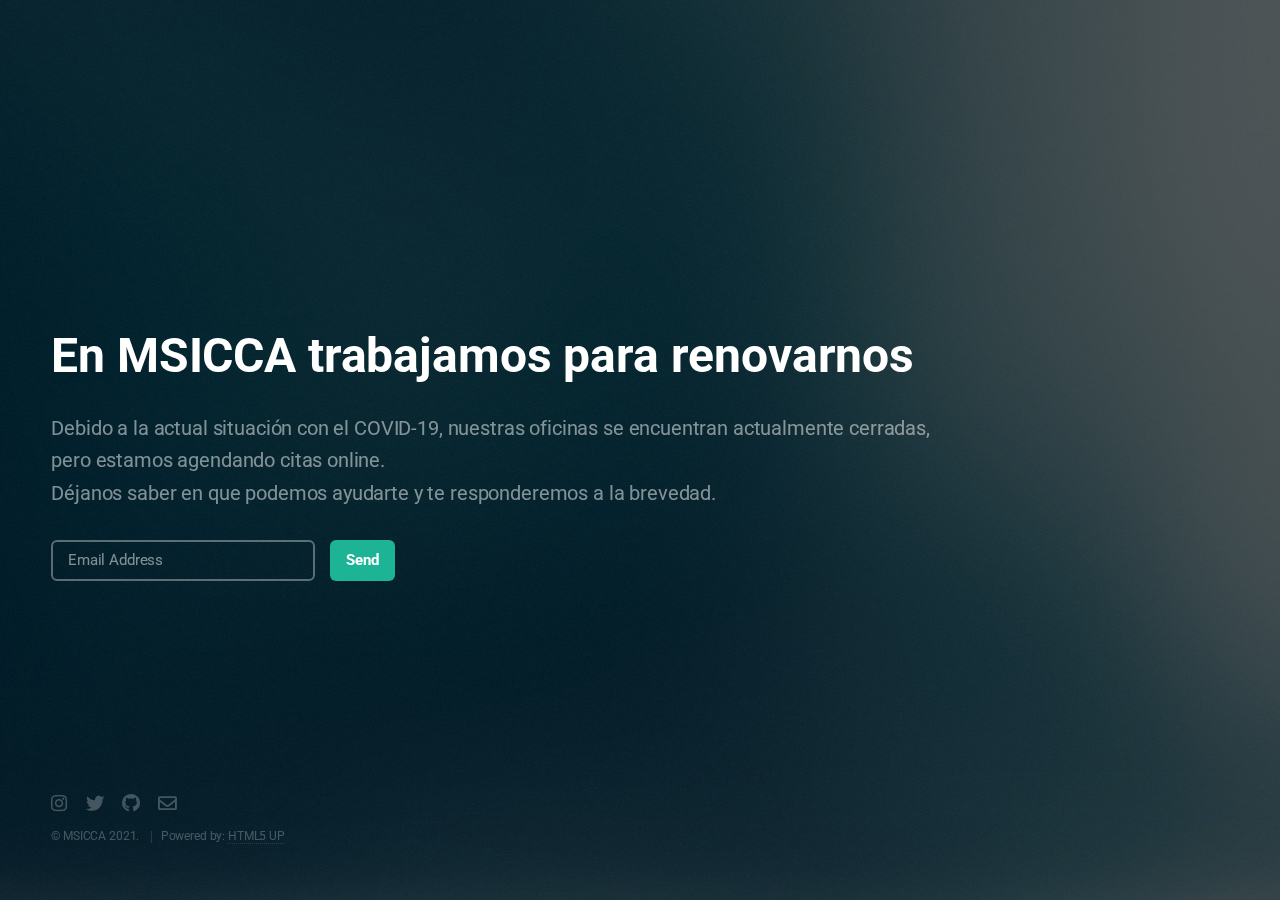
==== index.html @ 4f558170 "Initial commit" ====
<!DOCTYPE HTML>
<!--
	Eventually by HTML5 UP
	html5up.net | @ajlkn
	Free for personal and commercial use under the CCA 3.0 license (html5up.net/license)
-->
<html>

<head>
	<title>MSICCA | MRVL Soluciones de ingeniería y construcción, c.a.</title>
	<meta charset="utf-8" />
	<link rel="icon" type="image/vnd.microsoft.icon" href="/images/favicon.ico">
	<meta name="viewport" content="width=device-width, initial-scale=1, user-scalable=no" />
	<link rel="stylesheet" href="assets/css/main.css" />
</head>

<body class="is-preload">
	
	<!-- Header -->
	<header id="header">
		<h1>En MSICCA trabajamos para renovarnos</h1>
		<p>Debido a la actual situación con el COVID-19, nuestras oficinas se encuentran actualmente cerradas,<br />pero estamos agendando citas online. <br />Déjanos saber en que podemos ayudarte y te responderemos a
		la brevedad.</p>
	</header>

	<!-- Signup Form -->
	<form id="signup-form" method="post" action="#">
		<input type="email" name="email" id="email" placeholder="Email Address" />
		<input type="submit" value="Send" />
	</form>

	<!-- Footer -->
	<footer id="footer">
		<ul class="icons">
			<li><a href="https://instagram.com/msiccave" class="icon brands fa-instagram"><span class="label">Instagram</span></a></li>
			<li><a href="#" class="icon brands fa-twitter"><span class="label">Twitter</span></a></li>
			<li><a href="#" class="icon brands fa-github"><span class="label">GitHub</span></a></li>
			<li><a href="#" class="icon fa-envelope"><span class="label">Email</span></a></li>
		</ul>
		<ul class="copyright">
			<li>&copy; MSICCA 2021.</li>
			<li>Powered by: <a href="http://html5up.net">HTML5 UP</a></li>
		</ul>
	</footer>

	<!-- Scripts -->
	<script src="assets/js/main.js"></script>

</body>

</html>
---- assets/css/main.css ----
@import url(fontawesome-all.min.css);
@import url("https://fonts.googleapis.com/css?family=Roboto:400,700");
/*
	Eventually by HTML5 UP
	html5up.net | @ajlkn
	Free for personal and commercial use under the CCA 3.0 license (html5up.net/license)
*/
html, body, div, span, applet, object,
iframe, h1, h2, h3, h4, h5, h6, p, blockquote,
pre, a, abbr, acronym, address, big, cite,
code, del, dfn, em, img, ins, kbd, q, s, samp,
small, strike, strong, sub, sup, tt, var, b,
u, i, center, dl, dt, dd, ol, ul, li, fieldset,
form, label, legend, table, caption, tbody,
tfoot, thead, tr, th, td, article, aside,
canvas, details, embed, figure, figcaption,
footer, header, hgroup, menu, nav, output, ruby,
section, summary, time, mark, audio, video {
  margin: 0;
  padding: 0;
  border: 0;
  font-size: 100%;
  font: inherit;
  vertical-align: baseline; }

article, aside, details, figcaption, figure,
footer, header, hgroup, menu, nav, section {
  display: block; }

body {
  line-height: 1; }

ol, ul {
  list-style: none; }

blockquote, q {
  quotes: none; }
  blockquote:before, blockquote:after, q:before, q:after {
    content: '';
    content: none; }

table {
  border-collapse: collapse;
  border-spacing: 0; }

body {
  -webkit-text-size-adjust: none; }

mark {
  background-color: transparent;
  color: inherit; }

input::-moz-focus-inner {
  border: 0;
  padding: 0; }

input, select, textarea {
  -moz-appearance: none;
  -webkit-appearance: none;
  -ms-appearance: none;
  appearance: none; }

/* Basic */
@-ms-viewport {
  width: device-width; }

/* body {
  -ms-overflow-style: scrollbar; }
*/
@media screen and (max-width: 480px) {
  html, body {
    min-width: 320px; } }

html {
  box-sizing: border-box; }

*, *:before, *:after {
  box-sizing: inherit; }

html, body {
  height: 100%;
  overflow-x: hidden;
  width: 100%; }
  @media screen and (max-height: 640px) {
    html, body {
      height: auto;
      min-height: 100%; } }

body {
  display: -moz-flex;
  display: -webkit-flex;
  display: -ms-flex;
  display: flex;
  -moz-flex-direction: column;
  -webkit-flex-direction: column;
  -ms-flex-direction: column;
  flex-direction: column;
  -moz-justify-content: center;
  -webkit-justify-content: center;
  -ms-justify-content: center;
  justify-content: center;
  background-color: #000;
  padding: 6em 4em 4em 4em; }
  body.is-preload *, body.is-preload *:before, body.is-preload *:after {
    -moz-animation: none !important;
    -webkit-animation: none !important;
    -ms-animation: none !important;
    animation: none !important;
    -moz-transition: none !important;
    -webkit-transition: none !important;
    -ms-transition: none !important;
    transition: none !important; }
  body > * {
    position: relative;
    z-index: 2; }
  @media screen and (max-width: 1680px) {
    body {
      padding: 6em 3.5em 3.5em 3.5em; } }
  @media screen and (max-width: 736px) {
    body {
      padding: 5em 2em 2em 2em; } }
  @media screen and (max-width: 360px) {
    body {
      padding: 5em 1.25em 1.25em 1.25em; } }

/* BG */
#bg {
  -moz-transition: opacity 2s ease-in-out;
  -webkit-transition: opacity 2s ease-in-out;
  -ms-transition: opacity 2s ease-in-out;
  transition: opacity 2s ease-in-out;
  height: 100%;
  left: 0;
  opacity: 0.375;
  position: fixed;
  top: 0;
  width: 100%;
  z-index: 1; }
  #bg div {
    -moz-transition: opacity 3s ease;
    -webkit-transition: opacity 3s ease;
    -ms-transition: opacity 3s ease;
    transition: opacity 3s ease;
    background-size: cover;
    height: 100%;
    left: 0;
    opacity: 0;
    position: absolute;
    top: 0;
    visibility: hidden;
    width: 150%; }
    #bg div.visible {
      -moz-animation: bg 45s linear infinite;
      -webkit-animation: bg 45s linear infinite;
      -ms-animation: bg 45s linear infinite;
      animation: bg 45s linear infinite;
      opacity: 1;
      visibility: visible;
      z-index: 1; }
      #bg div.visible.top {
        z-index: 2; }
      @media screen and (max-width: 1280px) {
        #bg div.visible {
          -moz-animation: bg 29.25s linear infinite;
          -webkit-animation: bg 29.25s linear infinite;
          -ms-animation: bg 29.25s linear infinite;
          animation: bg 29.25s linear infinite; } }
      @media screen and (max-width: 736px) {
        #bg div.visible {
          -moz-animation: bg 18s linear infinite;
          -webkit-animation: bg 18s linear infinite;
          -ms-animation: bg 18s linear infinite;
          animation: bg 18s linear infinite; } }
    #bg div:only-child {
      -moz-animation-direction: alternate !important;
      -webkit-animation-direction: alternate !important;
      -ms-animation-direction: alternate !important;
      animation-direction: alternate !important; }
  body.is-preload #bg {
    opacity: 0; }

@-moz-keyframes bg {
  0% {
    -moz-transform: translateX(0);
    -webkit-transform: translateX(0);
    -ms-transform: translateX(0);
    transform: translateX(0); }
  100% {
    -moz-transform: translateX(-25%);
    -webkit-transform: translateX(-25%);
    -ms-transform: translateX(-25%);
    transform: translateX(-25%); } }

@-webkit-keyframes bg {
  0% {
    -moz-transform: translateX(0);
    -webkit-transform: translateX(0);
    -ms-transform: translateX(0);
    transform: translateX(0); }
  100% {
    -moz-transform: translateX(-25%);
    -webkit-transform: translateX(-25%);
    -ms-transform: translateX(-25%);
    transform: translateX(-25%); } }

@-ms-keyframes bg {
  0% {
    -moz-transform: translateX(0);
    -webkit-transform: translateX(0);
    -ms-transform: translateX(0);
    transform: translateX(0); }
  100% {
    -moz-transform: translateX(-25%);
    -webkit-transform: translateX(-25%);
    -ms-transform: translateX(-25%);
    transform: translateX(-25%); } }

@keyframes bg {
  0% {
    -moz-transform: translateX(0);
    -webkit-transform: translateX(0);
    -ms-transform: translateX(0);
    transform: translateX(0); }
  100% {
    -moz-transform: translateX(-25%);
    -webkit-transform: translateX(-25%);
    -ms-transform: translateX(-25%);
    transform: translateX(-25%); } }

/* Type */
body, input, select, textarea {
  color: rgba(255, 255, 255, 0.75);
  font-family: "Roboto", sans-serif;
  font-size: 16pt;
  font-weight: 400;
  letter-spacing: -0.01em;
  line-height: 1.65em; }
  @media screen and (max-width: 1680px) {
    body, input, select, textarea {
      font-size: 12pt; } }
  @media screen and (max-width: 1280px) {
    body, input, select, textarea {
      font-size: 11pt; } }
  @media screen and (max-width: 980px) {
    body, input, select, textarea {
      font-size: 12pt; } }
  @media screen and (max-width: 736px) {
    body, input, select, textarea {
      font-size: 12pt; } }
  @media screen and (max-width: 480px) {
    body, input, select, textarea {
      font-size: 12pt; } }

a {
  -moz-transition: border-bottom-color 0.2s ease, color 0.2s ease;
  -webkit-transition: border-bottom-color 0.2s ease, color 0.2s ease;
  -ms-transition: border-bottom-color 0.2s ease, color 0.2s ease;
  transition: border-bottom-color 0.2s ease, color 0.2s ease;
  border-bottom: dotted 1px rgba(255, 255, 255, 0.25);
  color: #1cb495;
  text-decoration: none; }
  a:hover {
    border-bottom-color: transparent;
    color: #1cb495 !important;
    text-decoration: none; }

strong, b {
  color: #fff;
  font-weight: 700; }

em, i {
  font-style: italic; }

p {
  margin: 0 0 2em 0; }

h1, h2, h3, h4, h5, h6 {
  color: #fff;
  font-weight: 700;
  line-height: 1em;
  margin: 0 0 1em 0; }
  h1 a, h2 a, h3 a, h4 a, h5 a, h6 a {
    color: inherit;
    text-decoration: none; }

h1 {
  font-size: 2.5em;
  line-height: 1.25em; }

h2 {
  font-size: 1.75em;
  line-height: 1.5em; }

h3 {
  font-size: 1.35em;
  line-height: 1.5em; }

h4 {
  font-size: 1.1em;
  line-height: 1.5em; }

h5 {
  font-size: 0.9em;
  line-height: 1.5em; }

h6 {
  font-size: 0.7em;
  line-height: 1.5em; }

sub {
  font-size: 0.8em;
  position: relative;
  top: 0.5em; }

sup {
  font-size: 0.8em;
  position: relative;
  top: -0.5em; }

blockquote {
  border-left: solid 8px rgba(255, 255, 255, 0.35);
  font-style: italic;
  margin: 0 0 2em 0;
  padding: 0.5em 0 0.5em 2em; }

code {
  background: rgba(255, 255, 255, 0.125);
  border-radius: 6px;
  border: solid 2px rgba(255, 255, 255, 0.35);
  font-family: "Courier New", monospace;
  font-size: 0.9em;
  margin: 0 0.25em;
  padding: 0.25em 0.65em; }

pre {
  -webkit-overflow-scrolling: touch;
  font-family: "Courier New", monospace;
  font-size: 0.9em;
  margin: 0 0 2em 0; }
  pre code {
    display: block;
    line-height: 1.75em;
    padding: 1em 1.5em;
    overflow-x: auto; }

hr {
  border: 0;
  border-bottom: solid 2px rgba(255, 255, 255, 0.35);
  margin: 2em 0; }
  hr.major {
    margin: 3em 0; }

/* Section/Article */
section.special, article.special {
  text-align: center; }

header p {
  color: rgba(255, 255, 255, 0.5);
  position: relative;
  margin: 0 0 1.5em 0; }

header h2 + p {
  font-size: 1.25em;
  margin-top: -1em;
  line-height: 1.5em; }

header h3 + p {
  font-size: 1.1em;
  margin-top: -0.8em;
  line-height: 1.5em; }

header h4 + p,
header h5 + p,
header h6 + p {
  font-size: 0.9em;
  margin-top: -0.6em;
  line-height: 1.5em; }

@media screen and (max-width: 980px) {
  header br {
    display: none; } }

@media screen and (max-width: 736px) {
  header br {
    display: inline; } }

@media screen and (max-width: 480px) {
  header br {
    display: none; } }

/* Icon */
.icon {
  text-decoration: none;
  border-bottom: none;
  position: relative; }
  .icon:before {
    -moz-osx-font-smoothing: grayscale;
    -webkit-font-smoothing: antialiased;
    display: inline-block;
    font-style: normal;
    font-variant: normal;
    text-rendering: auto;
    line-height: 1;
    text-transform: none !important;
    font-family: 'Font Awesome 5 Free';
    font-weight: 400; }
  .icon > .label {
    display: none; }
  .icon:before {
    line-height: inherit; }
  .icon.solid:before {
    font-weight: 900; }
  .icon.brands:before {
    font-family: 'Font Awesome 5 Brands'; }

/* List */
ol {
  list-style: decimal;
  margin: 0 0 2em 0;
  padding-left: 1.25em; }
  ol li {
    padding-left: 0.25em; }

ul {
  list-style: disc;
  margin: 0 0 2em 0;
  padding-left: 1em; }
  ul li {
    padding-left: 0.5em; }

/* Icons */
ul.icons {
  cursor: default;
  list-style: none;
  padding-left: 0; }
  ul.icons li {
    display: inline-block;
    padding: 0 1em 0 0; }
    ul.icons li:last-child {
      padding-right: 0; }
    ul.icons li .icon:before {
      font-size: 1.25em; }
    ul.icons li a {
      color: inherit; }

/* Form */
form {
  margin: 0 0 2em 0; }
  form .message {
    text-decoration: none;
    -moz-transition: opacity 0.2s ease-in-out, -moz-transform 0.2s ease-in-out;
    -webkit-transition: opacity 0.2s ease-in-out, -webkit-transform 0.2s ease-in-out;
    -ms-transition: opacity 0.2s ease-in-out, -ms-transform 0.2s ease-in-out;
    transition: opacity 0.2s ease-in-out, transform 0.2s ease-in-out;
    -moz-transform: scale(1.05);
    -webkit-transform: scale(1.05);
    -ms-transform: scale(1.05);
    transform: scale(1.05);
    height: 2.75em;
    line-height: 2.75em;
    opacity: 0; }
    form .message:before {
      -moz-osx-font-smoothing: grayscale;
      -webkit-font-smoothing: antialiased;
      display: inline-block;
      font-style: normal;
      font-variant: normal;
      text-rendering: auto;
      line-height: 1;
      text-transform: none !important;
      font-family: 'Font Awesome 5 Free';
      font-weight: 900; }
    form .message:before {
      margin-right: 0.5em; }
    form .message.visible {
      -moz-transform: scale(1);
      -webkit-transform: scale(1);
      -ms-transform: scale(1);
      transform: scale(1);
      opacity: 1; }
    form .message.success {
      color: #1cb495; }
      form .message.success:before {
        content: '\f00c'; }
    form .message.failure {
      color: #ff2361; }
      form .message.failure:before {
        content: '\f119'; }

label {
  color: #fff;
  display: block;
  font-size: 0.9em;
  font-weight: 700;
  margin: 0 0 1em 0; }

@-moz-keyframes focus {
  0% {
    -moz-transform: scale(1);
    -webkit-transform: scale(1);
    -ms-transform: scale(1);
    transform: scale(1); }
  50% {
    -moz-transform: scale(1.025);
    -webkit-transform: scale(1.025);
    -ms-transform: scale(1.025);
    transform: scale(1.025); }
  100% {
    -moz-transform: scale(1);
    -webkit-transform: scale(1);
    -ms-transform: scale(1);
    transform: scale(1); } }

@-webkit-keyframes focus {
  0% {
    -moz-transform: scale(1);
    -webkit-transform: scale(1);
    -ms-transform: scale(1);
    transform: scale(1); }
  50% {
    -moz-transform: scale(1.025);
    -webkit-transform: scale(1.025);
    -ms-transform: scale(1.025);
    transform: scale(1.025); }
  100% {
    -moz-transform: scale(1);
    -webkit-transform: scale(1);
    -ms-transform: scale(1);
    transform: scale(1); } }

@-ms-keyframes focus {
  0% {
    -moz-transform: scale(1);
    -webkit-transform: scale(1);
    -ms-transform: scale(1);
    transform: scale(1); }
  50% {
    -moz-transform: scale(1.025);
    -webkit-transform: scale(1.025);
    -ms-transform: scale(1.025);
    transform: scale(1.025); }
  100% {
    -moz-transform: scale(1);
    -webkit-transform: scale(1);
    -ms-transform: scale(1);
    transform: scale(1); } }

@keyframes focus {
  0% {
    -moz-transform: scale(1);
    -webkit-transform: scale(1);
    -ms-transform: scale(1);
    transform: scale(1); }
  50% {
    -moz-transform: scale(1.025);
    -webkit-transform: scale(1.025);
    -ms-transform: scale(1.025);
    transform: scale(1.025); }
  100% {
    -moz-transform: scale(1);
    -webkit-transform: scale(1);
    -ms-transform: scale(1);
    transform: scale(1); } }

input[type="text"],
input[type="password"],
input[type="email"],
select,
textarea {
  -moz-appearance: none;
  -webkit-appearance: none;
  -ms-appearance: none;
  appearance: none;
  -moz-transform: scale(1);
  -webkit-transform: scale(1);
  -ms-transform: scale(1);
  transform: scale(1);
  -moz-transition: border-color 0.2s ease, background-color 0.2s ease;
  -webkit-transition: border-color 0.2s ease, background-color 0.2s ease;
  -ms-transition: border-color 0.2s ease, background-color 0.2s ease;
  transition: border-color 0.2s ease, background-color 0.2s ease;
  background-color: transparent;
  border-radius: 6px;
  border: none;
  border: solid 2px rgba(255, 255, 255, 0.35);
  color: inherit;
  display: block;
  outline: 0;
  padding: 0 1em;
  text-decoration: none;
  width: 100%; }
  input[type="text"]:invalid,
  input[type="password"]:invalid,
  input[type="email"]:invalid,
  select:invalid,
  textarea:invalid {
    box-shadow: none; }
  input[type="text"]:focus,
  input[type="password"]:focus,
  input[type="email"]:focus,
  select:focus,
  textarea:focus {
    -moz-animation: focus 0.1s;
    -webkit-animation: focus 0.1s;
    -ms-animation: focus 0.1s;
    animation: focus 0.1s;
    background-color: rgba(255, 255, 255, 0.125);
    border-color: #1cb495; }

select {
  background-image: url("data:image/svg+xml;charset=utf8,%3Csvg xmlns='http://www.w3.org/2000/svg' width='40' height='40' preserveAspectRatio='none' viewBox='0 0 40 40'%3E%3Cpath d='M9.4,12.3l10.4,10.4l10.4-10.4c0.2-0.2,0.5-0.4,0.9-0.4c0.3,0,0.6,0.1,0.9,0.4l3.3,3.3c0.2,0.2,0.4,0.5,0.4,0.9 c0,0.4-0.1,0.6-0.4,0.9L20.7,31.9c-0.2,0.2-0.5,0.4-0.9,0.4c-0.3,0-0.6-0.1-0.9-0.4L4.3,17.3c-0.2-0.2-0.4-0.5-0.4-0.9 c0-0.4,0.1-0.6,0.4-0.9l3.3-3.3c0.2-0.2,0.5-0.4,0.9-0.4S9.1,12.1,9.4,12.3z' fill='rgba(255, 255, 255, 0.35)' /%3E%3C/svg%3E");
  background-size: 1.25rem;
  background-repeat: no-repeat;
  background-position: calc(100% - 1rem) center;
  height: 2.75em;
  padding-right: 2.75em;
  text-overflow: ellipsis; }
  select option {
    color: #fff;
    background: #000; }
  select:focus::-ms-value {
    background-color: transparent; }
  select::-ms-expand {
    display: none; }

input[type="text"],
input[type="password"],
input[type="email"],
select {
  height: 2.75em; }

textarea {
  padding: 0.75em 1em; }

input[type="checkbox"],
input[type="radio"] {
  -moz-appearance: none;
  -webkit-appearance: none;
  -ms-appearance: none;
  appearance: none;
  display: block;
  float: left;
  margin-right: -2em;
  opacity: 0;
  width: 1em;
  z-index: -1; }
  input[type="checkbox"] + label,
  input[type="radio"] + label {
    text-decoration: none;
    color: rgba(255, 255, 255, 0.75);
    cursor: pointer;
    display: inline-block;
    font-size: 1em;
    font-weight: 400;
    padding-left: 2.4em;
    padding-right: 0.75em;
    position: relative; }
    input[type="checkbox"] + label:before,
    input[type="radio"] + label:before {
      -moz-osx-font-smoothing: grayscale;
      -webkit-font-smoothing: antialiased;
      display: inline-block;
      font-style: normal;
      font-variant: normal;
      text-rendering: auto;
      line-height: 1;
      text-transform: none !important;
      font-family: 'Font Awesome 5 Free';
      font-weight: 900; }
    input[type="checkbox"] + label:before,
    input[type="radio"] + label:before {
      background: rgba(255, 255, 255, 0.125);
      border-radius: 6px;
      border: solid 2px rgba(255, 255, 255, 0.35);
      content: '';
      display: inline-block;
      font-size: 0.8em;
      height: 1.65em;
      left: 0;
      line-height: 1.65em;
      position: absolute;
      text-align: center;
      top: 0;
      width: 1.65em; }
  input[type="checkbox"]:checked + label:before,
  input[type="radio"]:checked + label:before {
    background: #1cb495;
    border-color: #1cb495;
    color: #ffffff;
    content: '\f00c'; }
  input[type="checkbox"]:focus + label:before,
  input[type="radio"]:focus + label:before {
    border-color: #1cb495;
    box-shadow: 0 0 0 2px #1cb495; }

input[type="checkbox"] + label:before {
  border-radius: 6px; }

input[type="radio"] + label:before {
  border-radius: 100%; }

::-webkit-input-placeholder {
  color: rgba(255, 255, 255, 0.5) !important;
  opacity: 1.0; }

:-moz-placeholder {
  color: rgba(255, 255, 255, 0.5) !important;
  opacity: 1.0; }

::-moz-placeholder {
  color: rgba(255, 255, 255, 0.5) !important;
  opacity: 1.0; }

:-ms-input-placeholder {
  color: rgba(255, 255, 255, 0.5) !important;
  opacity: 1.0; }

.formerize-placeholder {
  color: rgba(255, 255, 255, 0.5) !important;
  opacity: 1.0; }

/* Button */
input[type="submit"],
input[type="reset"],
input[type="button"],
button,
.button {
  -moz-appearance: none;
  -webkit-appearance: none;
  -ms-appearance: none;
  appearance: none;
  -moz-transition: background-color 0.2s ease-in-out, color 0.2s ease-in-out, opacity 0.2s ease-in-out;
  -webkit-transition: background-color 0.2s ease-in-out, color 0.2s ease-in-out, opacity 0.2s ease-in-out;
  -ms-transition: background-color 0.2s ease-in-out, color 0.2s ease-in-out, opacity 0.2s ease-in-out;
  transition: background-color 0.2s ease-in-out, color 0.2s ease-in-out, opacity 0.2s ease-in-out;
  background-color: #1cb495;
  border-radius: 6px;
  border: 0;
  color: #ffffff !important;
  cursor: pointer;
  display: inline-block;
  font-weight: 700;
  height: 2.75em;
  line-height: 2.75em;
  padding: 0 1.125em;
  text-align: center;
  text-decoration: none;
  white-space: nowrap; }
  input[type="submit"]:hover,
  input[type="reset"]:hover,
  input[type="button"]:hover,
  button:hover,
  .button:hover {
    background-color: #1fcaa7; }
  input[type="submit"]:active,
  input[type="reset"]:active,
  input[type="button"]:active,
  button:active,
  .button:active {
    background-color: #199e83; }
  input[type="submit"].disabled, input[type="submit"]:disabled,
  input[type="reset"].disabled,
  input[type="reset"]:disabled,
  input[type="button"].disabled,
  input[type="button"]:disabled,
  button.disabled,
  button:disabled,
  .button.disabled,
  .button:disabled {
    opacity: 0.5; }
  @media screen and (max-width: 480px) {
    input[type="submit"],
    input[type="reset"],
    input[type="button"],
    button,
    .button {
      padding: 0; } }

/* Header */
#header h1 {
  font-size: 3.25em;
  margin: 0 0 0.55em 0; }

#header p {
  font-size: 1.35em;
  line-height: 1.65em; }

#header a {
  color: inherit; }

@media screen and (max-width: 736px) {
  #header h1 {
    font-size: 2em; }
  #header p {
    font-size: 1em; } }

@media screen and (max-width: 480px) {
  #header {
    margin: 0 0 1em 0; } }

/* Signup Form */
#signup-form {
  display: -moz-flex;
  display: -webkit-flex;
  display: -ms-flex;
  display: flex;
  position: relative; }
  #signup-form input[type="text"],
  #signup-form input[type="password"],
  #signup-form input[type="email"] {
    width: 18em; }
  #signup-form > * {
    margin: 0 0 0 1em; }
  #signup-form > :first-child {
    margin: 0 0 0 0; }
  @media screen and (max-width: 480px) {
    #signup-form {
      -moz-flex-direction: column;
      -webkit-flex-direction: column;
      -ms-flex-direction: column;
      flex-direction: column; }
      #signup-form input[type="type"],
      #signup-form input[type="password"],
      #signup-form input[type="email"] {
        width: 100%; }
      #signup-form > * {
        margin: 1.25em 0 0 0; }
      #signup-form .message {
        bottom: -1.5em;
        font-size: 0.9em;
        height: 1em;
        left: 0;
        line-height: inherit;
        margin-top: 0;
        position: absolute; } }

/* Footer */
#footer {
  -moz-transition: opacity 0.5s ease-in-out;
  -webkit-transition: opacity 0.5s ease-in-out;
  -ms-transition: opacity 0.5s ease-in-out;
  transition: opacity 0.5s ease-in-out;
  bottom: 4em;
  color: rgba(255, 255, 255, 0.5);
  left: 4em;
  opacity: 0.5;
  position: absolute; }
  #footer .icons {
    margin: 0 0 0.5em 0; }
  #footer .copyright {
    font-size: 0.8em;
    list-style: none;
    padding: 0; }
    #footer .copyright li {
      border-left: solid 1px rgba(255, 255, 255, 0.25);
      display: inline-block;
      line-height: 1em;
      margin: 0 0 0 0.75em;
      padding: 0 0 0 0.75em; }
      #footer .copyright li:first-child {
        border-left: 0;
        margin-left: 0;
        padding-left: 0; }
    #footer .copyright a {
      color: inherit; }
  #footer:hover {
    opacity: 1; }
  #footer > :last-child {
    margin-bottom: 0; }
  @media screen and (max-width: 1680px) {
    #footer {
      bottom: 3.5em;
      left: 3.5em; } }
  @media screen and (max-width: 736px) {
    #footer {
      bottom: 2em;
      left: 2em; } }
  @media screen and (max-width: 360px) {
    #footer {
      bottom: 1.25em;
      left: 1.25em; } }
  @media screen and (max-height: 640px) {
    #footer {
      bottom: auto;
      left: auto;
      margin: 1em 0 0 0;
      position: relative; } }

/* User */
.grid {
  display: grid;
  grid-template-columns: repeat(2, 1fr);
  grid-gap: 10px;
  font-size: small;
}
.span-col-2{grid-column: span 2 / auto;
  
}
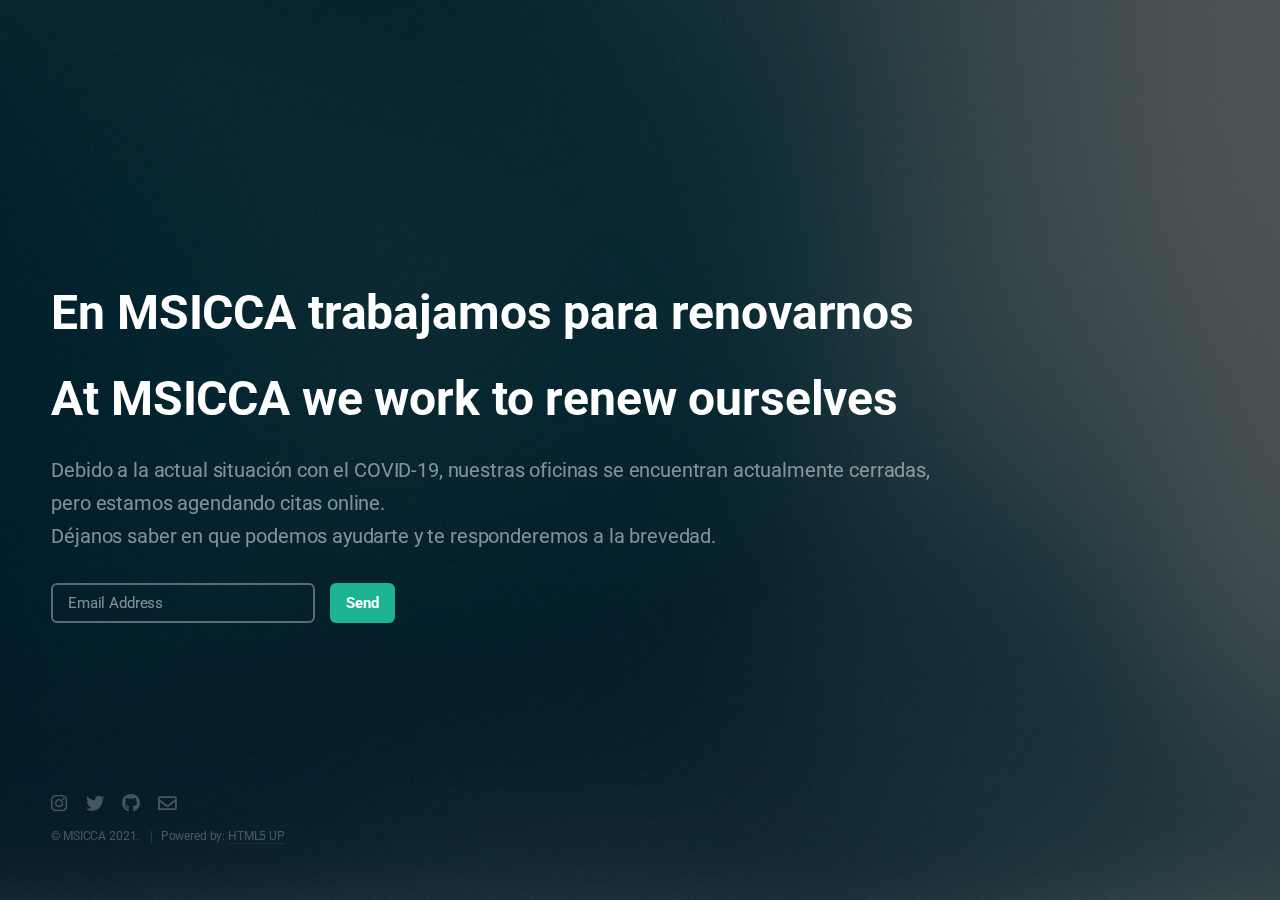
==== commit 878e208f: "Test Lang tag" ====
--- a/index.html
+++ b/index.html
@@ -7,18 +7,64 @@
 <html>
 
 <head>
-	<title>MSICCA | MRVL Soluciones de ingeniería y construcción, c.a.</title>
+	<!-- Google tag (gtag.js) -->
+<script async src="https://www.googletagmanager.com/gtag/js?id=G-49D9LYS5FT"></script>
+<script>
+  window.dataLayer = window.dataLayer || [];
+  function gtag(){dataLayer.push(arguments);}
+  gtag('js', new Date());
+
+  gtag('config', 'G-49D9LYS5FT');
+</script>
+
+<!-- Google Tag Manager -->
+	<script>(function(w,d,s,l,i){w[l]=w[l]||[];w[l].push({'gtm.start':
+new Date().getTime(),event:'gtm.js'});var f=d.getElementsByTagName(s)[0],
+j=d.createElement(s),dl=l!='dataLayer'?'&l='+l:'';j.async=true;j.src=
+'https://www.googletagmanager.com/gtm.js?id='+i+dl;f.parentNode.insertBefore(j,f);
+})(window,document,'script','dataLayer','GTM-P8HPBXR5');</script>
+<!-- End Google Tag Manager -->
+
 	<meta charset="utf-8" />
 	<link rel="icon" type="image/vnd.microsoft.icon" href="/images/favicon.ico">
 	<meta name="viewport" content="width=device-width, initial-scale=1, user-scalable=no" />
 	<link rel="stylesheet" href="assets/css/main.css" />
+	
+	<!-- HTML Meta Tags -->
+    <title>MSICCA | MRVL Soluciones de ingeniería y construcción, c.a.</title>
+    <meta name="description" content="We are MSICCA | MRVL Soluciones de Ingeniería y Construcción, c.a., a multidisciplinary engineering, architecture and interior design consultancy based in Maracaibo, Venezuela. Our passion for innovation drives us to use cutting-edge technologies to simplify our clients' operations. From space design to project management, we stand out for our dedication to excellence and creativity.">
+    <meta name="generator" content="Visual Studio Code" />
+
+    <!-- Facebook Meta Tags -->
+    <meta property="og:locale" content="en_US" />
+    <meta property="og:url" content="https://msicca.com">
+    <meta property="og:type" content="website">
+    <meta property="og:title" content="Home - MSICCA | MRVL Soluciones de ingeniería y construcción, c.a.">
+    <meta property="og:description" content="We are MSICCA | MRVL Soluciones de Ingeniería y Construcción, c.a., a multidisciplinary engineering, architecture and interior design consultancy based in Maracaibo, Venezuela. Our passion for innovation drives us to use cutting-edge technologies to simplify our clients' operations. From space design to project management, we stand out for our dedication to excellence and creativity.">
+    <meta property="og:image" content="/images/Open_Graph_Responsively_20240201.jpg">
+    <meta property="og:site_name" content="msicca" />
+    <meta property="article:modified_time" content="2024-01-01T00:00:00+00:00" />
+  
+    <!-- Twitter Meta Tags -->
+    <meta name="twitter:card" content="summary_large_image" />
+    <meta property="twitter:domain" content="msicca.com">
+    <meta property="twitter:url" content="https://msicca.com">
+    <meta name="twitter:title" content="MSICCA | MRVL Soluciones de ingeniería y construcción, c.a.">
+    <meta name="twitter:description" content="We are MSICCA | MRVL Soluciones de Ingeniería y Construcción, c.a., a multidisciplinary engineering, architecture and interior design consultancy based in Maracaibo, Venezuela. Our passion for innovation drives us to use cutting-edge technologies to simplify our clients' operations. From space design to project management, we stand out for our dedication to excellence and creativity.">
+    <meta name="twitter:image" content="">
 </head>
 
 <body class="is-preload">
 	
+	<!-- Google Tag Manager (noscript) -->
+<noscript><iframe src="https://www.googletagmanager.com/ns.html?id=GTM-P8HPBXR5"
+height="0" width="0" style="display:none;visibility:hidden"></iframe></noscript>
+<!-- End Google Tag Manager (noscript) -->
+
 	<!-- Header -->
 	<header id="header">
 		<h1>En MSICCA trabajamos para renovarnos</h1>
+		<h1 lang="en">At MSICCA we work to renew ourselves</h1>
 		<p>Debido a la actual situación con el COVID-19, nuestras oficinas se encuentran actualmente cerradas,<br />pero estamos agendando citas online. <br />Déjanos saber en que podemos ayudarte y te responderemos a
 		la brevedad.</p>
 	</header>
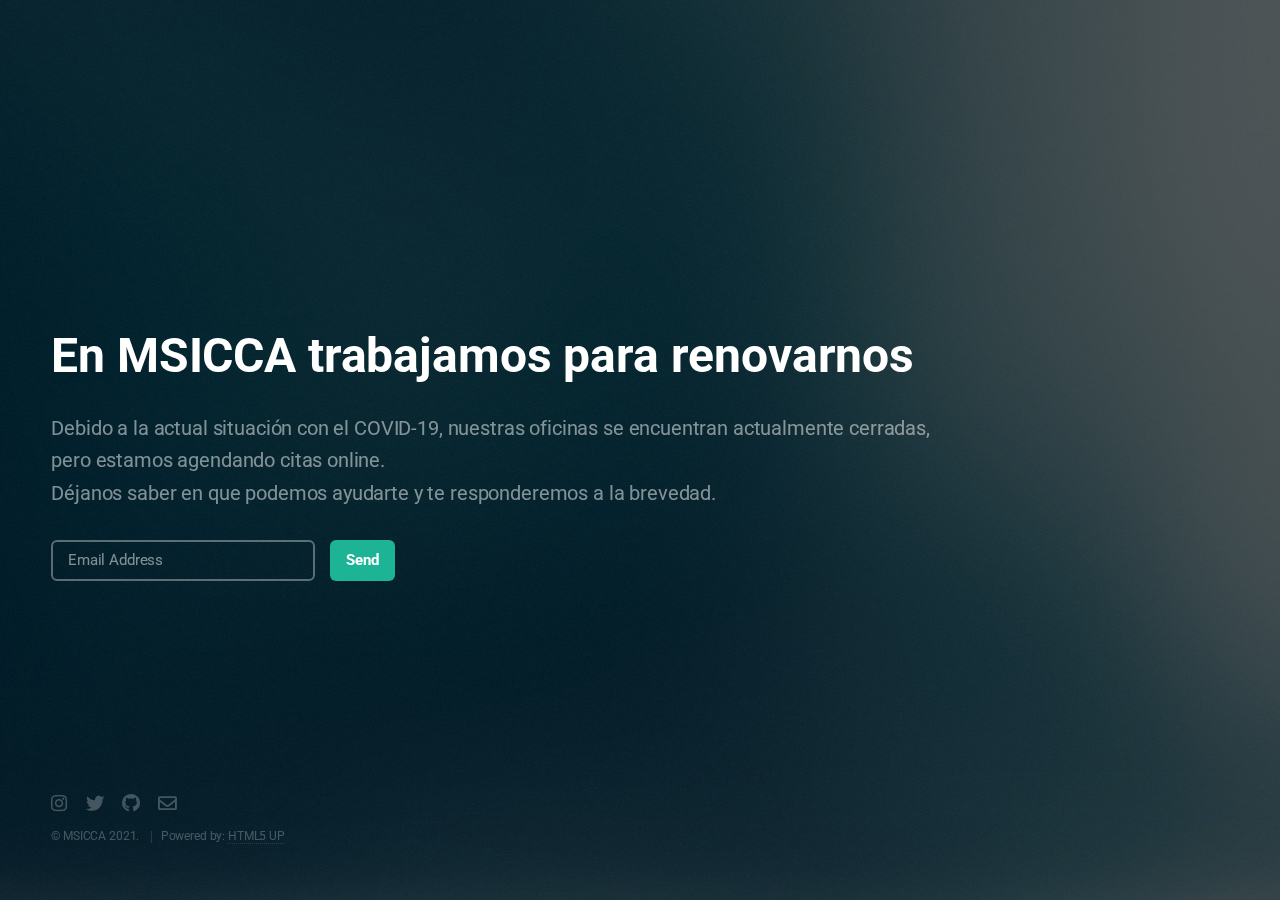
==== commit cc5ff660: "revert Lang" ====
--- a/index.html
+++ b/index.html
@@ -64,7 +64,6 @@
 	<!-- Header -->
 	<header id="header">
 		<h1>En MSICCA trabajamos para renovarnos</h1>
-		<h1 lang="en">At MSICCA we work to renew ourselves</h1>
 		<p>Debido a la actual situación con el COVID-19, nuestras oficinas se encuentran actualmente cerradas,<br />pero estamos agendando citas online. <br />Déjanos saber en que podemos ayudarte y te responderemos a
 		la brevedad.</p>
 	</header>
